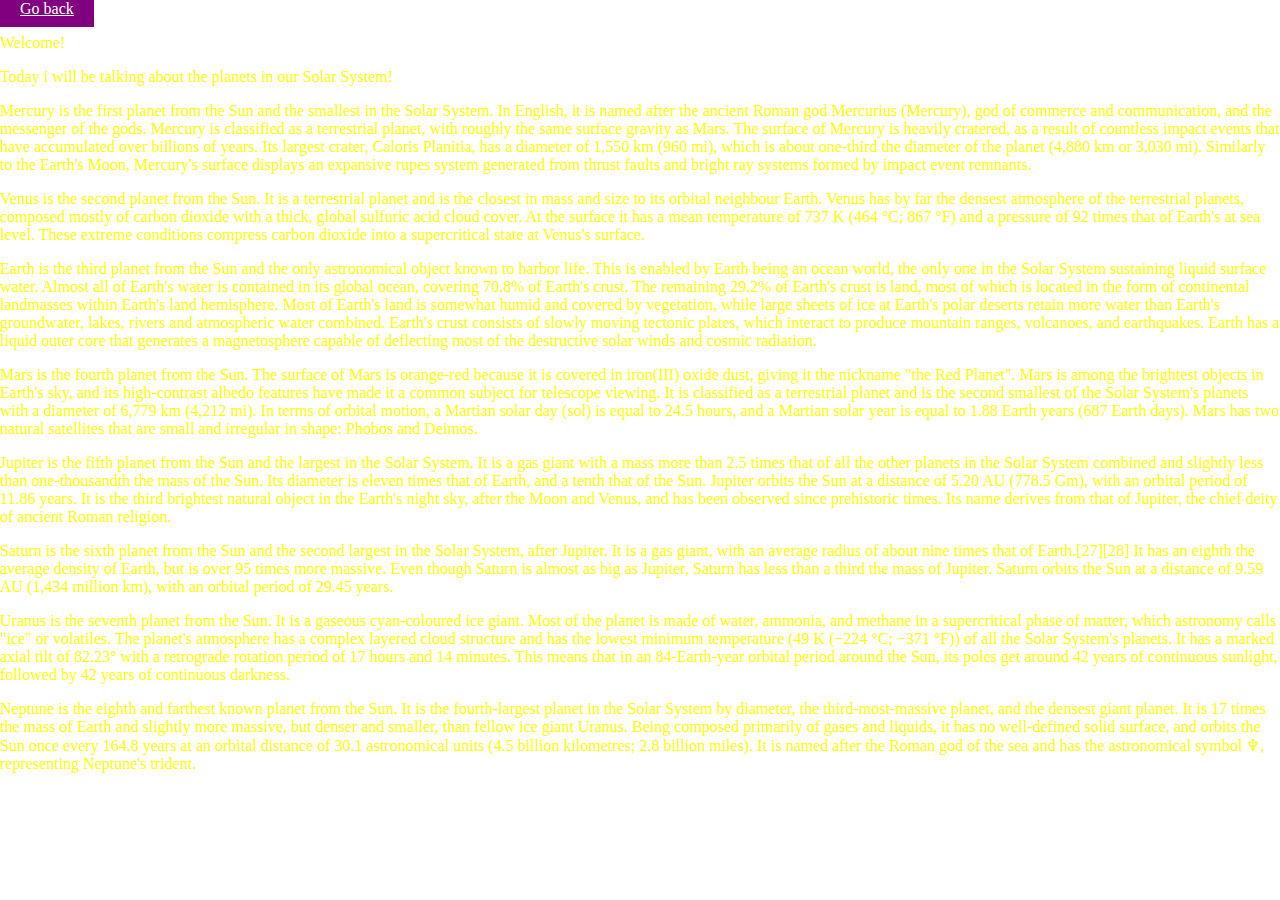
==== css_file.htm @ b1d8e4fa "Add files via upload" ====
<!DOCTYPE html>
<html>
<head>
<meta charset="utf-8">
<title>Young Hackers project</title>
<link rel="stylesheet" href="Young Hackers project.css">
</head>
<body>
</div>
</div>
</body>
</html>

<!DOCTYPE html>
<html lang="en">
<head>
    <meta charset="UTF-8">
    <meta name="viewport" content="width=device-width, initial-scale=1.0">
    <title>Background Image Example</title>
    <link rel="stylesheet" href="styles.css"> <!-- Optional: if using external CSS -->
    <style>
        body {
            background-image: url('th.jpg'); /* Set background image */
            background-size: cover; /* Cover the whole area */
            background-position: center; /* Center the image */
            height: 100vh; /* Full height of the viewport */
            margin: 0; /* Remove default margin */
        }
    </style>
</head>
<body>
</body>
</html>

<a href="index.html" style="background-color: purple; color: white; padding: 10px 20px;">Go back</a>

<p style = "color: yellow;"> Welcome!<p>
<p style = "color: yellow;"> Today i will be talking about the planets in our Solar System!<p>
<p style = "color: yellow;"> Mercury is the first planet from the Sun and the smallest in the Solar System. In English, it is named after the ancient Roman god Mercurius (Mercury), god of commerce and communication, and the messenger of the gods. Mercury is classified as a terrestrial planet, with roughly the same surface gravity as Mars. The surface of Mercury is heavily cratered, as a result of countless impact events that have accumulated over billions of years. Its largest crater, Caloris Planitia, has a diameter of 1,550 km (960 mi), which is about one-third the diameter of the planet (4,880 km or 3,030 mi). Similarly to the Earth's Moon, Mercury's surface displays an expansive rupes system generated from thrust faults and bright ray systems formed by impact event remnants.<p>

<p style = "color: yellow;"> Venus is the second planet from the Sun. It is a terrestrial planet and is the closest in mass and size to its orbital neighbour Earth. Venus has by far the densest atmosphere of the terrestrial planets, composed mostly of carbon dioxide with a thick, global sulfuric acid cloud cover. At the surface it has a mean temperature of 737 K (464 °C; 867 °F) and a pressure of 92 times that of Earth's at sea level. These extreme conditions compress carbon dioxide into a supercritical state at Venus's surface.<p>

<p style = "color: yellow;"> Earth is the third planet from the Sun and the only astronomical object known to harbor life. This is enabled by Earth being an ocean world, the only one in the Solar System sustaining liquid surface water. Almost all of Earth's water is contained in its global ocean, covering 70.8% of Earth's crust. The remaining 29.2% of Earth's crust is land, most of which is located in the form of continental landmasses within Earth's land hemisphere. Most of Earth's land is somewhat humid and covered by vegetation, while large sheets of ice at Earth's polar deserts retain more water than Earth's groundwater, lakes, rivers and atmospheric water combined. Earth's crust consists of slowly moving tectonic plates, which interact to produce mountain ranges, volcanoes, and earthquakes. Earth has a liquid outer core that generates a magnetosphere capable of deflecting most of the destructive solar winds and cosmic radiation.<p>

<p style = "color:yellow;">Mars is the fourth planet from the Sun. The surface of Mars is orange-red because it is covered in iron(III) oxide dust, giving it the nickname "the Red Planet". Mars is among the brightest objects in Earth's sky, and its high-contrast albedo features have made it a common subject for telescope viewing. It is classified as a terrestrial planet and is the second smallest of the Solar System's planets with a diameter of 6,779 km (4,212 mi). In terms of orbital motion, a Martian solar day (sol) is equal to 24.5 hours, and a Martian solar year is equal to 1.88 Earth years (687 Earth days). Mars has two natural satellites that are small and irregular in shape: Phobos and Deimos.<p>

<p style = "color:yellow;">Jupiter is the fifth planet from the Sun and the largest in the Solar System. It is a gas giant with a mass more than 2.5 times that of all the other planets in the Solar System combined and slightly less than one-thousandth the mass of the Sun. Its diameter is eleven times that of Earth, and a tenth that of the Sun. Jupiter orbits the Sun at a distance of 5.20 AU (778.5 Gm), with an orbital period of 11.86 years. It is the third brightest natural object in the Earth's night sky, after the Moon and Venus, and has been observed since prehistoric times. Its name derives from that of Jupiter, the chief deity of ancient Roman religion.<p>

<p style = "color:yellow">Saturn is the sixth planet from the Sun and the second largest in the Solar System, after Jupiter. It is a gas giant, with an average radius of about nine times that of Earth.[27][28] It has an eighth the average density of Earth, but is over 95 times more massive. Even though Saturn is almost as big as Jupiter, Saturn has less than a third the mass of Jupiter. Saturn orbits the Sun at a distance of 9.59 AU (1,434 million km), with an orbital period of 29.45 years.<p>

<p style = "color:yellow;">Uranus is the seventh planet from the Sun. It is a gaseous cyan-coloured ice giant. Most of the planet is made of water, ammonia, and methane in a supercritical phase of matter, which astronomy calls "ice" or volatiles. The planet's atmosphere has a complex layered cloud structure and has the lowest minimum temperature (49 K (−224 °C; −371 °F)) of all the Solar System's planets. It has a marked axial tilt of 82.23° with a retrograde rotation period of 17 hours and 14 minutes. This means that in an 84-Earth-year orbital period around the Sun, its poles get around 42 years of continuous sunlight, followed by 42 years of continuous darkness.<p>

<p style = "color:yellow;">Neptune is the eighth and farthest known planet from the Sun. It is the fourth-largest planet in the Solar System by diameter, the third-most-massive planet, and the densest giant planet. It is 17 times the mass of Earth and slightly more massive, but denser and smaller, than fellow ice giant Uranus. Being composed primarily of gases and liquids, it has no well-defined solid surface, and orbits the Sun once every 164.8 years at an orbital distance of 30.1 astronomical units (4.5 billion kilometres; 2.8 billion miles). It is named after the Roman god of the sea and has the astronomical symbol ♆, representing Neptune's trident.<p>
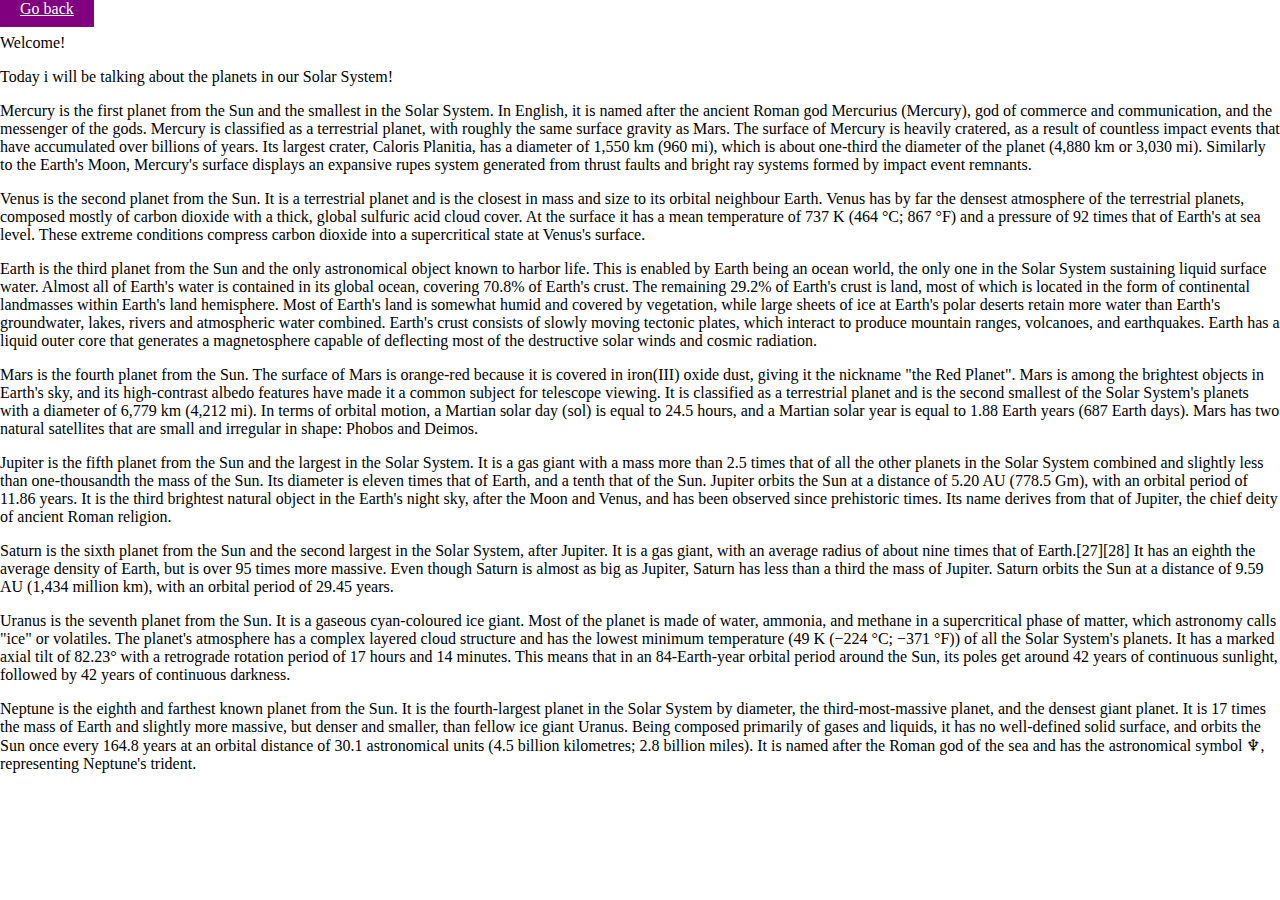
==== commit 254e0348: "Update css_file.htm" ====
--- a/css_file.htm
+++ b/css_file.htm
@@ -34,20 +34,20 @@
 
 <a href="index.html" style="background-color: purple; color: white; padding: 10px 20px;">Go back</a>
 
-<p style = "color: yellow;"> Welcome!<p>
-<p style = "color: yellow;"> Today i will be talking about the planets in our Solar System!<p>
-<p style = "color: yellow;"> Mercury is the first planet from the Sun and the smallest in the Solar System. In English, it is named after the ancient Roman god Mercurius (Mercury), god of commerce and communication, and the messenger of the gods. Mercury is classified as a terrestrial planet, with roughly the same surface gravity as Mars. The surface of Mercury is heavily cratered, as a result of countless impact events that have accumulated over billions of years. Its largest crater, Caloris Planitia, has a diameter of 1,550 km (960 mi), which is about one-third the diameter of the planet (4,880 km or 3,030 mi). Similarly to the Earth's Moon, Mercury's surface displays an expansive rupes system generated from thrust faults and bright ray systems formed by impact event remnants.<p>
+<p style = "color: black;"> Welcome!<p>
+<p style = "color: black;"> Today i will be talking about the planets in our Solar System!<p>
+<p style = "color: black;"> Mercury is the first planet from the Sun and the smallest in the Solar System. In English, it is named after the ancient Roman god Mercurius (Mercury), god of commerce and communication, and the messenger of the gods. Mercury is classified as a terrestrial planet, with roughly the same surface gravity as Mars. The surface of Mercury is heavily cratered, as a result of countless impact events that have accumulated over billions of years. Its largest crater, Caloris Planitia, has a diameter of 1,550 km (960 mi), which is about one-third the diameter of the planet (4,880 km or 3,030 mi). Similarly to the Earth's Moon, Mercury's surface displays an expansive rupes system generated from thrust faults and bright ray systems formed by impact event remnants.<p>
 
-<p style = "color: yellow;"> Venus is the second planet from the Sun. It is a terrestrial planet and is the closest in mass and size to its orbital neighbour Earth. Venus has by far the densest atmosphere of the terrestrial planets, composed mostly of carbon dioxide with a thick, global sulfuric acid cloud cover. At the surface it has a mean temperature of 737 K (464 °C; 867 °F) and a pressure of 92 times that of Earth's at sea level. These extreme conditions compress carbon dioxide into a supercritical state at Venus's surface.<p>
+<p style = "color: black;"> Venus is the second planet from the Sun. It is a terrestrial planet and is the closest in mass and size to its orbital neighbour Earth. Venus has by far the densest atmosphere of the terrestrial planets, composed mostly of carbon dioxide with a thick, global sulfuric acid cloud cover. At the surface it has a mean temperature of 737 K (464 °C; 867 °F) and a pressure of 92 times that of Earth's at sea level. These extreme conditions compress carbon dioxide into a supercritical state at Venus's surface.<p>
 
-<p style = "color: yellow;"> Earth is the third planet from the Sun and the only astronomical object known to harbor life. This is enabled by Earth being an ocean world, the only one in the Solar System sustaining liquid surface water. Almost all of Earth's water is contained in its global ocean, covering 70.8% of Earth's crust. The remaining 29.2% of Earth's crust is land, most of which is located in the form of continental landmasses within Earth's land hemisphere. Most of Earth's land is somewhat humid and covered by vegetation, while large sheets of ice at Earth's polar deserts retain more water than Earth's groundwater, lakes, rivers and atmospheric water combined. Earth's crust consists of slowly moving tectonic plates, which interact to produce mountain ranges, volcanoes, and earthquakes. Earth has a liquid outer core that generates a magnetosphere capable of deflecting most of the destructive solar winds and cosmic radiation.<p>
+<p style = "color: black;"> Earth is the third planet from the Sun and the only astronomical object known to harbor life. This is enabled by Earth being an ocean world, the only one in the Solar System sustaining liquid surface water. Almost all of Earth's water is contained in its global ocean, covering 70.8% of Earth's crust. The remaining 29.2% of Earth's crust is land, most of which is located in the form of continental landmasses within Earth's land hemisphere. Most of Earth's land is somewhat humid and covered by vegetation, while large sheets of ice at Earth's polar deserts retain more water than Earth's groundwater, lakes, rivers and atmospheric water combined. Earth's crust consists of slowly moving tectonic plates, which interact to produce mountain ranges, volcanoes, and earthquakes. Earth has a liquid outer core that generates a magnetosphere capable of deflecting most of the destructive solar winds and cosmic radiation.<p>
 
-<p style = "color:yellow;">Mars is the fourth planet from the Sun. The surface of Mars is orange-red because it is covered in iron(III) oxide dust, giving it the nickname "the Red Planet". Mars is among the brightest objects in Earth's sky, and its high-contrast albedo features have made it a common subject for telescope viewing. It is classified as a terrestrial planet and is the second smallest of the Solar System's planets with a diameter of 6,779 km (4,212 mi). In terms of orbital motion, a Martian solar day (sol) is equal to 24.5 hours, and a Martian solar year is equal to 1.88 Earth years (687 Earth days). Mars has two natural satellites that are small and irregular in shape: Phobos and Deimos.<p>
+<p style = "color: black;">Mars is the fourth planet from the Sun. The surface of Mars is orange-red because it is covered in iron(III) oxide dust, giving it the nickname "the Red Planet". Mars is among the brightest objects in Earth's sky, and its high-contrast albedo features have made it a common subject for telescope viewing. It is classified as a terrestrial planet and is the second smallest of the Solar System's planets with a diameter of 6,779 km (4,212 mi). In terms of orbital motion, a Martian solar day (sol) is equal to 24.5 hours, and a Martian solar year is equal to 1.88 Earth years (687 Earth days). Mars has two natural satellites that are small and irregular in shape: Phobos and Deimos.<p>
 
-<p style = "color:yellow;">Jupiter is the fifth planet from the Sun and the largest in the Solar System. It is a gas giant with a mass more than 2.5 times that of all the other planets in the Solar System combined and slightly less than one-thousandth the mass of the Sun. Its diameter is eleven times that of Earth, and a tenth that of the Sun. Jupiter orbits the Sun at a distance of 5.20 AU (778.5 Gm), with an orbital period of 11.86 years. It is the third brightest natural object in the Earth's night sky, after the Moon and Venus, and has been observed since prehistoric times. Its name derives from that of Jupiter, the chief deity of ancient Roman religion.<p>
+<p style = "color: black;">Jupiter is the fifth planet from the Sun and the largest in the Solar System. It is a gas giant with a mass more than 2.5 times that of all the other planets in the Solar System combined and slightly less than one-thousandth the mass of the Sun. Its diameter is eleven times that of Earth, and a tenth that of the Sun. Jupiter orbits the Sun at a distance of 5.20 AU (778.5 Gm), with an orbital period of 11.86 years. It is the third brightest natural object in the Earth's night sky, after the Moon and Venus, and has been observed since prehistoric times. Its name derives from that of Jupiter, the chief deity of ancient Roman religion.<p>
 
-<p style = "color:yellow">Saturn is the sixth planet from the Sun and the second largest in the Solar System, after Jupiter. It is a gas giant, with an average radius of about nine times that of Earth.[27][28] It has an eighth the average density of Earth, but is over 95 times more massive. Even though Saturn is almost as big as Jupiter, Saturn has less than a third the mass of Jupiter. Saturn orbits the Sun at a distance of 9.59 AU (1,434 million km), with an orbital period of 29.45 years.<p>
+<p style = "color: black;">Saturn is the sixth planet from the Sun and the second largest in the Solar System, after Jupiter. It is a gas giant, with an average radius of about nine times that of Earth.[27][28] It has an eighth the average density of Earth, but is over 95 times more massive. Even though Saturn is almost as big as Jupiter, Saturn has less than a third the mass of Jupiter. Saturn orbits the Sun at a distance of 9.59 AU (1,434 million km), with an orbital period of 29.45 years.<p>
 
-<p style = "color:yellow;">Uranus is the seventh planet from the Sun. It is a gaseous cyan-coloured ice giant. Most of the planet is made of water, ammonia, and methane in a supercritical phase of matter, which astronomy calls "ice" or volatiles. The planet's atmosphere has a complex layered cloud structure and has the lowest minimum temperature (49 K (−224 °C; −371 °F)) of all the Solar System's planets. It has a marked axial tilt of 82.23° with a retrograde rotation period of 17 hours and 14 minutes. This means that in an 84-Earth-year orbital period around the Sun, its poles get around 42 years of continuous sunlight, followed by 42 years of continuous darkness.<p>
+<p style = "color: black;">Uranus is the seventh planet from the Sun. It is a gaseous cyan-coloured ice giant. Most of the planet is made of water, ammonia, and methane in a supercritical phase of matter, which astronomy calls "ice" or volatiles. The planet's atmosphere has a complex layered cloud structure and has the lowest minimum temperature (49 K (−224 °C; −371 °F)) of all the Solar System's planets. It has a marked axial tilt of 82.23° with a retrograde rotation period of 17 hours and 14 minutes. This means that in an 84-Earth-year orbital period around the Sun, its poles get around 42 years of continuous sunlight, followed by 42 years of continuous darkness.<p>
 
-<p style = "color:yellow;">Neptune is the eighth and farthest known planet from the Sun. It is the fourth-largest planet in the Solar System by diameter, the third-most-massive planet, and the densest giant planet. It is 17 times the mass of Earth and slightly more massive, but denser and smaller, than fellow ice giant Uranus. Being composed primarily of gases and liquids, it has no well-defined solid surface, and orbits the Sun once every 164.8 years at an orbital distance of 30.1 astronomical units (4.5 billion kilometres; 2.8 billion miles). It is named after the Roman god of the sea and has the astronomical symbol ♆, representing Neptune's trident.<p>+<p style = "color: black;">Neptune is the eighth and farthest known planet from the Sun. It is the fourth-largest planet in the Solar System by diameter, the third-most-massive planet, and the densest giant planet. It is 17 times the mass of Earth and slightly more massive, but denser and smaller, than fellow ice giant Uranus. Being composed primarily of gases and liquids, it has no well-defined solid surface, and orbits the Sun once every 164.8 years at an orbital distance of 30.1 astronomical units (4.5 billion kilometres; 2.8 billion miles). It is named after the Roman god of the sea and has the astronomical symbol ♆, representing Neptune's trident.<p>
